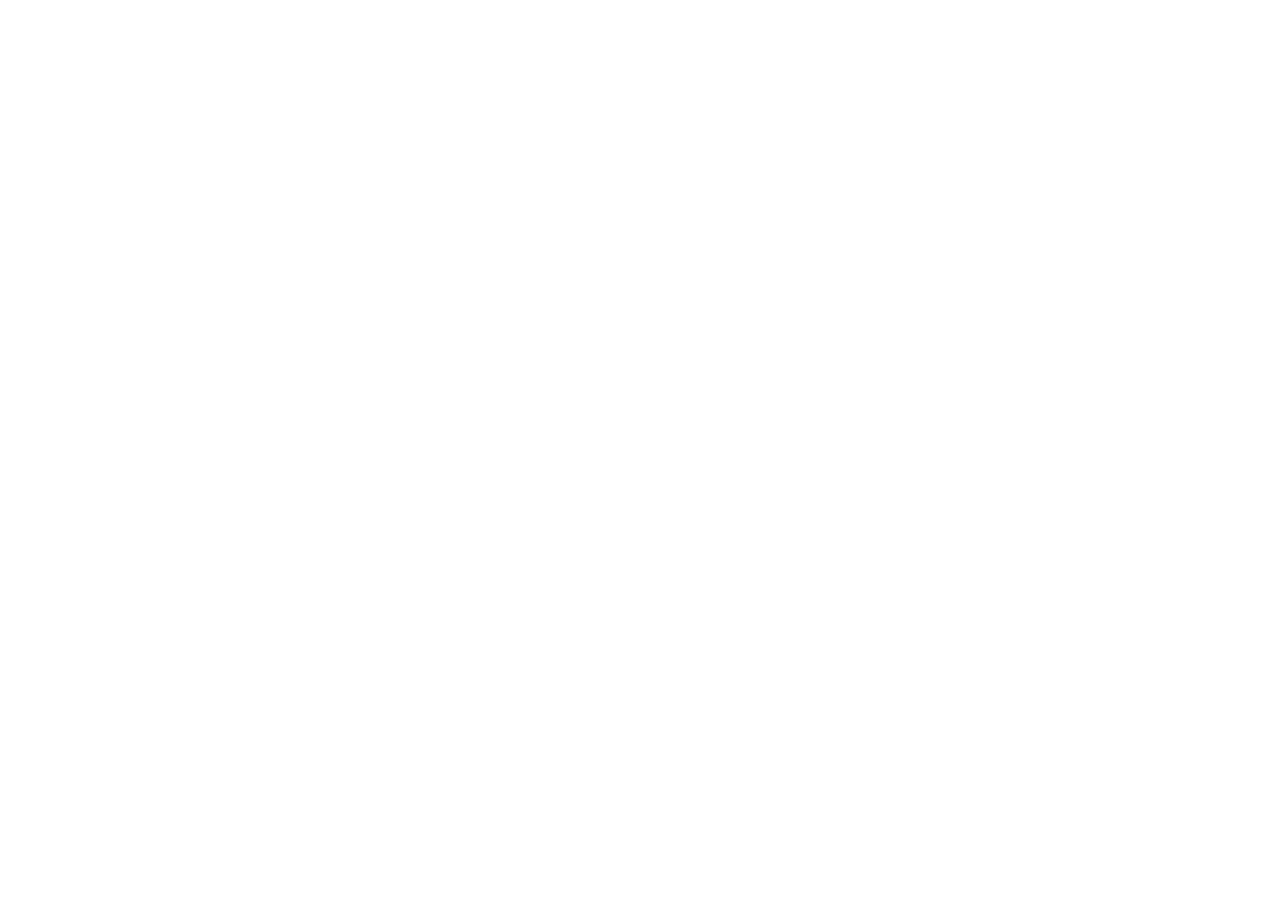
==== random-choice-picker/index.html @ 93bdfe58 "picker v1" ====
<!DOCTYPE html>
<html lang="en">
	<head>
		<meta charset="UTF-8" />
		<meta http-equiv="X-UA-Compatible" content="IE=edge" />
		<meta name="viewport" content="width=device-width, initial-scale=1.0" />
		<title>Random Choice Picker</title>
	</head>
	<body></body>
</html>
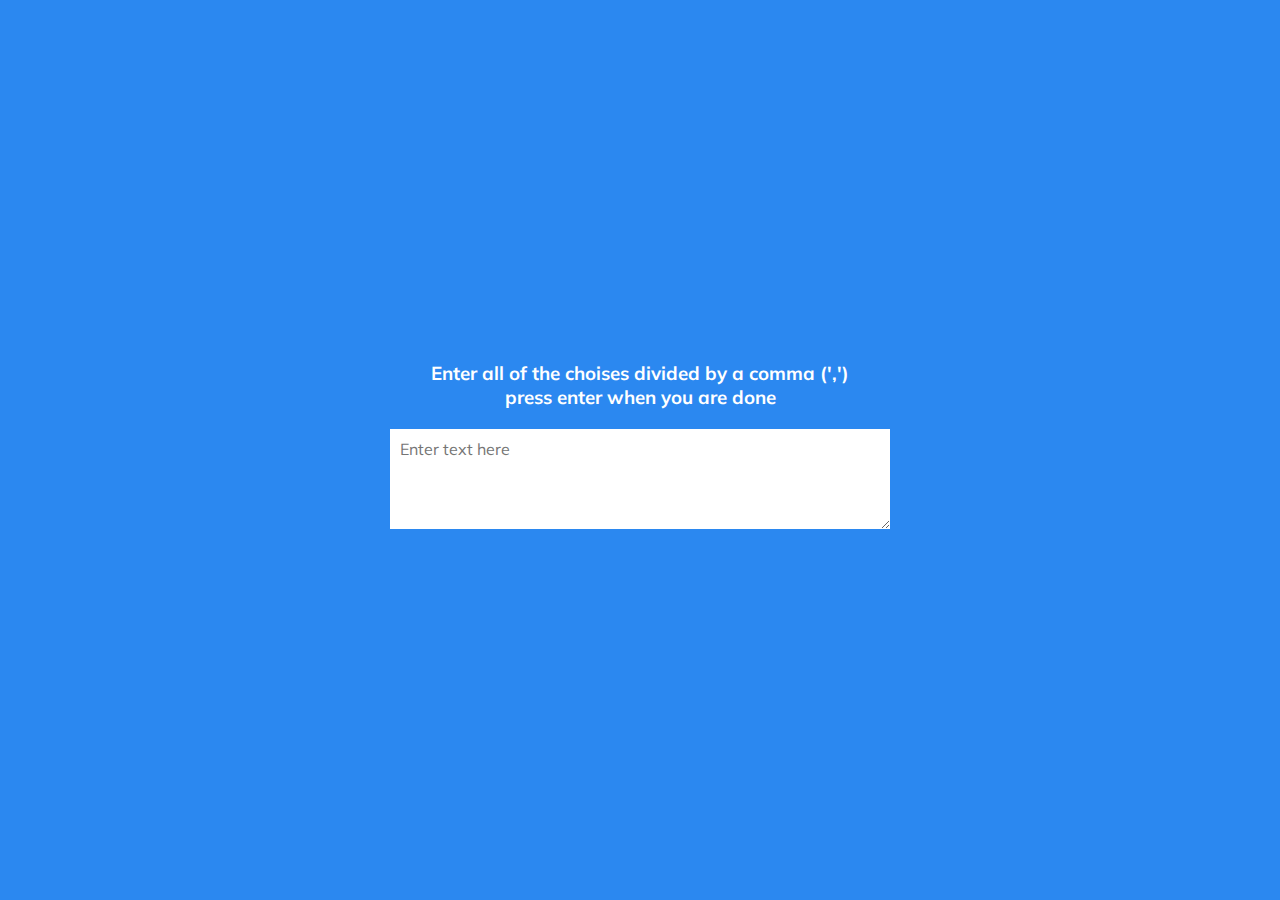
==== commit 7ae54ff9: "need to make radom select" ====
--- a/random-choice-picker/index.html
+++ b/random-choice-picker/index.html
@@ -4,7 +4,19 @@
 		<meta charset="UTF-8" />
 		<meta http-equiv="X-UA-Compatible" content="IE=edge" />
 		<meta name="viewport" content="width=device-width, initial-scale=1.0" />
+		<link rel="stylesheet" href="style.css" />
 		<title>Random Choice Picker</title>
 	</head>
-	<body></body>
+	<body>
+		<div class="container">
+			<h3>
+				Enter all of the choises divided by a comma (',')<br />press enter when
+				you are done
+			</h3>
+			<textarea placeholder="Enter text here" id="textarea"></textarea>
+
+			<div id="tags"></div>
+		</div>
+		<script defer src="main.js"></script>
+	</body>
 </html>
--- a/random-choice-picker/style.css
+++ b/random-choice-picker/style.css
@@ -0,0 +1,55 @@
+@import url("https://fonts.googleapis.com/css2?family=Mulish:wght@200&display=swap");
+
+*,
+*::after,
+*::before {
+	box-sizing: border-box;
+}
+
+body {
+	background-color: #2b88f0;
+	font-family: "Mulish", sans-serif;
+	display: flex;
+	flex-direction: column;
+	justify-content: center;
+	align-items: center;
+	height: 100vh;
+	overflow: hidden;
+	margin: 0;
+}
+
+h3 {
+	color: #fff;
+	margin: 10px 0 20px;
+	text-align: center;
+}
+
+.container {
+	width: 500px;
+}
+
+textarea {
+	border: none;
+	display: block;
+	width: 100%;
+	height: 100px;
+	font-family: inherit;
+	padding: 10px;
+	margin: 0 0 20px;
+	font-size: 16px;
+	outline: none;
+}
+
+.tag {
+	background-color: #f0932b;
+	color: #fff;
+	border-radius: 50px;
+	padding: 10px 20px;
+	margin: 0 5px 10px 0;
+	display: inline-block;
+	font-size: 14px;
+}
+
+.tag.highlight {
+	background-color: #273c75;
+}
